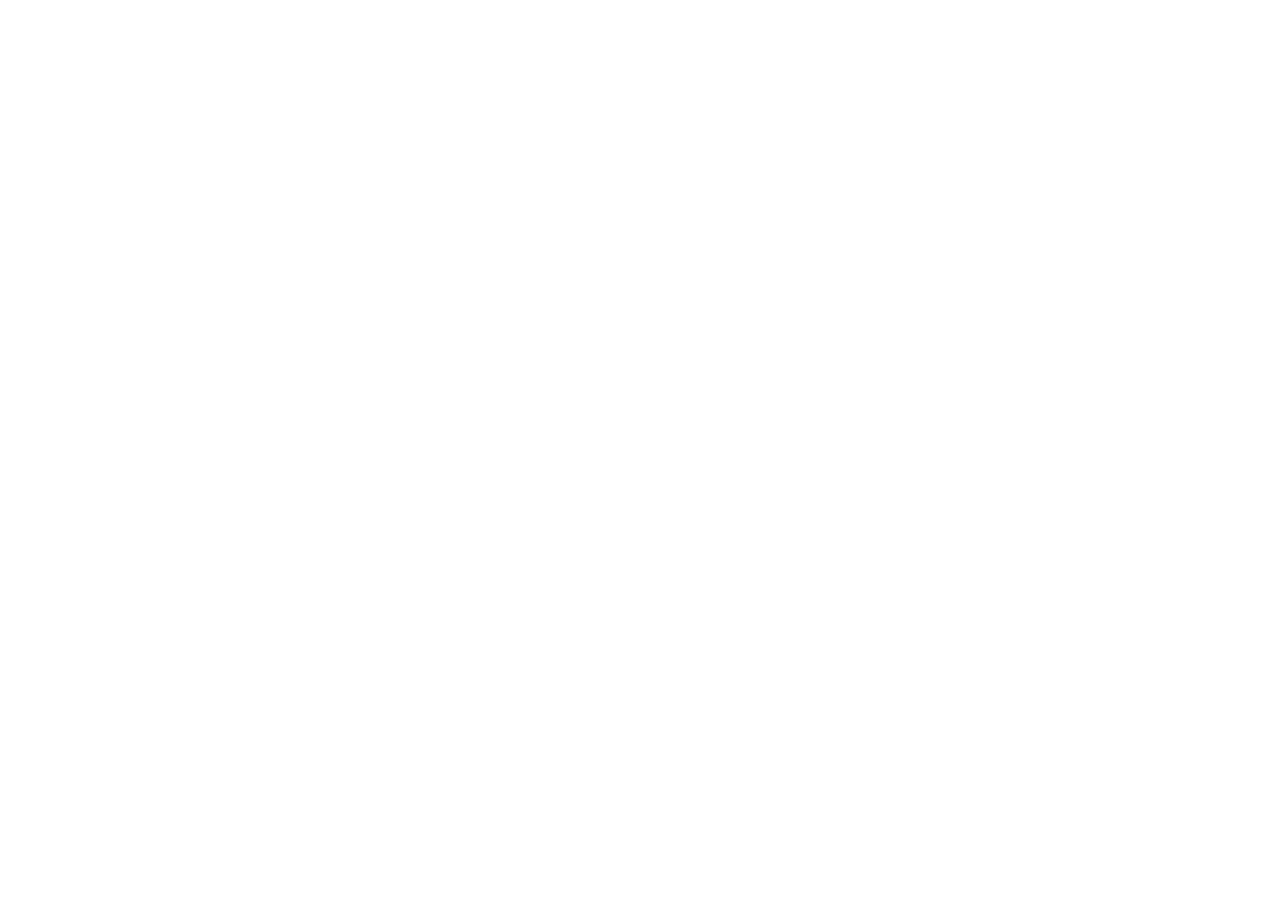
==== index.html @ 984938ab "first commit" ====
<!DOCTYPE html>
<html lang="en">
<head>
    <meta charset="UTF-8">
    <meta http-equiv="X-UA-Compatible" content="IE=edge">
    <meta name="viewport" content="width=device-width, initial-scale=1.0">
    <title>my Developer portfolio</title>
    <link rel="stylesheet" href="style.css">
</head>
<body>
    
</body>
</html>
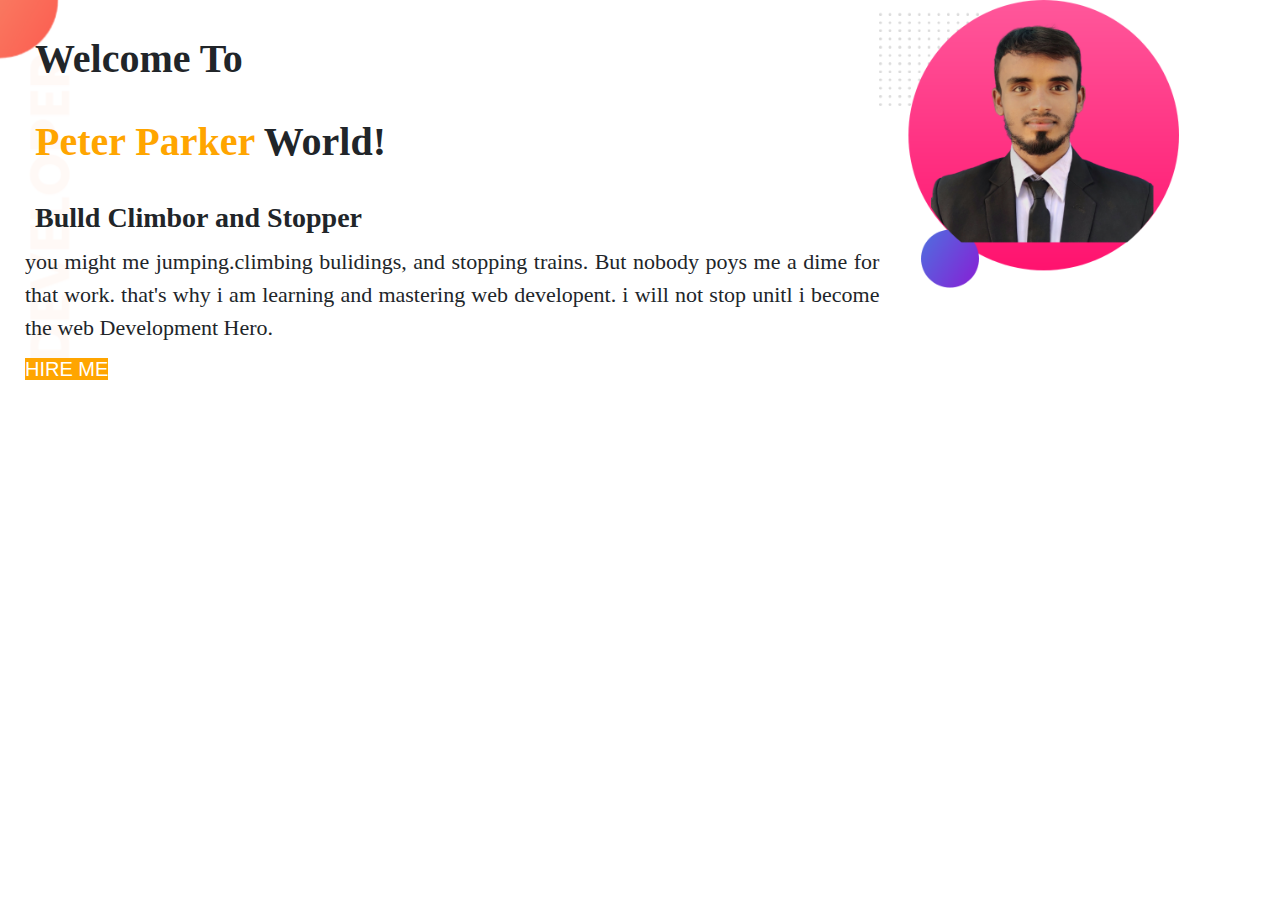
==== commit e5584ad9: "top bannar added" ====
--- a/index.html
+++ b/index.html
@@ -5,9 +5,38 @@
     <meta http-equiv="X-UA-Compatible" content="IE=edge">
     <meta name="viewport" content="width=device-width, initial-scale=1.0">
     <title>my Developer portfolio</title>
+    <!-- Latest compiled and minified CSS -->
+<link rel="stylesheet" href="https://cdn.jsdelivr.net/npm/bootstrap@4.6.1/dist/css/bootstrap.min.css">
+
     <link rel="stylesheet" href="style.css">
 </head>
 <body>
+   <div class="containe">
+    <section class="section1">
+        <div calss="header">
+            <h1>Welcome To</h1>
+            <h1><spen>Peter Parker</spen> World!</h1>
+            <h3>Bulld Climbor and Stopper</h3>
+            <p>you might me jumping.climbing bulidings, and stopping trains. But nobody poys me a dime for that work. that's why i am learning and mastering web developent. i will not stop unitl i become the web Development Hero.</p>
+            <a target="blank" class="web" href="https://web.programming-hero.com">HIRE ME</a>
+
+        </div>
+        <div class="mein">
+            <img class="baizid1" src="images/Baizid1.png" alt="">
+        </div>
+    </section>
+   </div>
+
+
+
     
+<!-- jQuery library -->
+<script src="https://cdn.jsdelivr.net/npm/jquery@3.5.1/dist/jquery.slim.min.js"></script>
+
+<!-- Popper JS -->
+<script src="https://cdn.jsdelivr.net/npm/popper.js@1.16.1/dist/umd/popper.min.js"></script>
+
+<!-- Latest compiled JavaScript -->
+<script src="https://cdn.jsdelivr.net/npm/bootstrap@4.6.1/dist/js/bootstrap.bundle.min.js"></script>
 </body>
 </html>--- a/style.css
+++ b/style.css
@@ -0,0 +1,42 @@
+
+spen{
+    color:orange;
+}
+h1,h2,h3{
+    font-family:Bahnschrift SemiBold SemiConden;
+    font-weight: 600;
+    Margin:35px 5px 0px 35px;
+}
+.section1{
+    display:flex;
+    background-image: url(images/top-banner.png);
+    background-repeat: no-repeat;
+}
+.header{
+    width:30%;
+}
+p{
+    text-align:justify;
+    font-family: Monotype Corsiva;
+    font-size:22px;
+    Margin:10px 0px 10px 25px;
+}
+.baizid1{
+   width:300px; 
+   height:auto;
+}
+.mein{
+   width:70%;
+}
+.web{
+    color:white;
+    background-color:orange;
+    font-size:20px;
+    text-decoration: none;
+    margin:10px 5px 10px 25px;
+    box-sizing: border-box;
+}
+
+.container{
+    
+}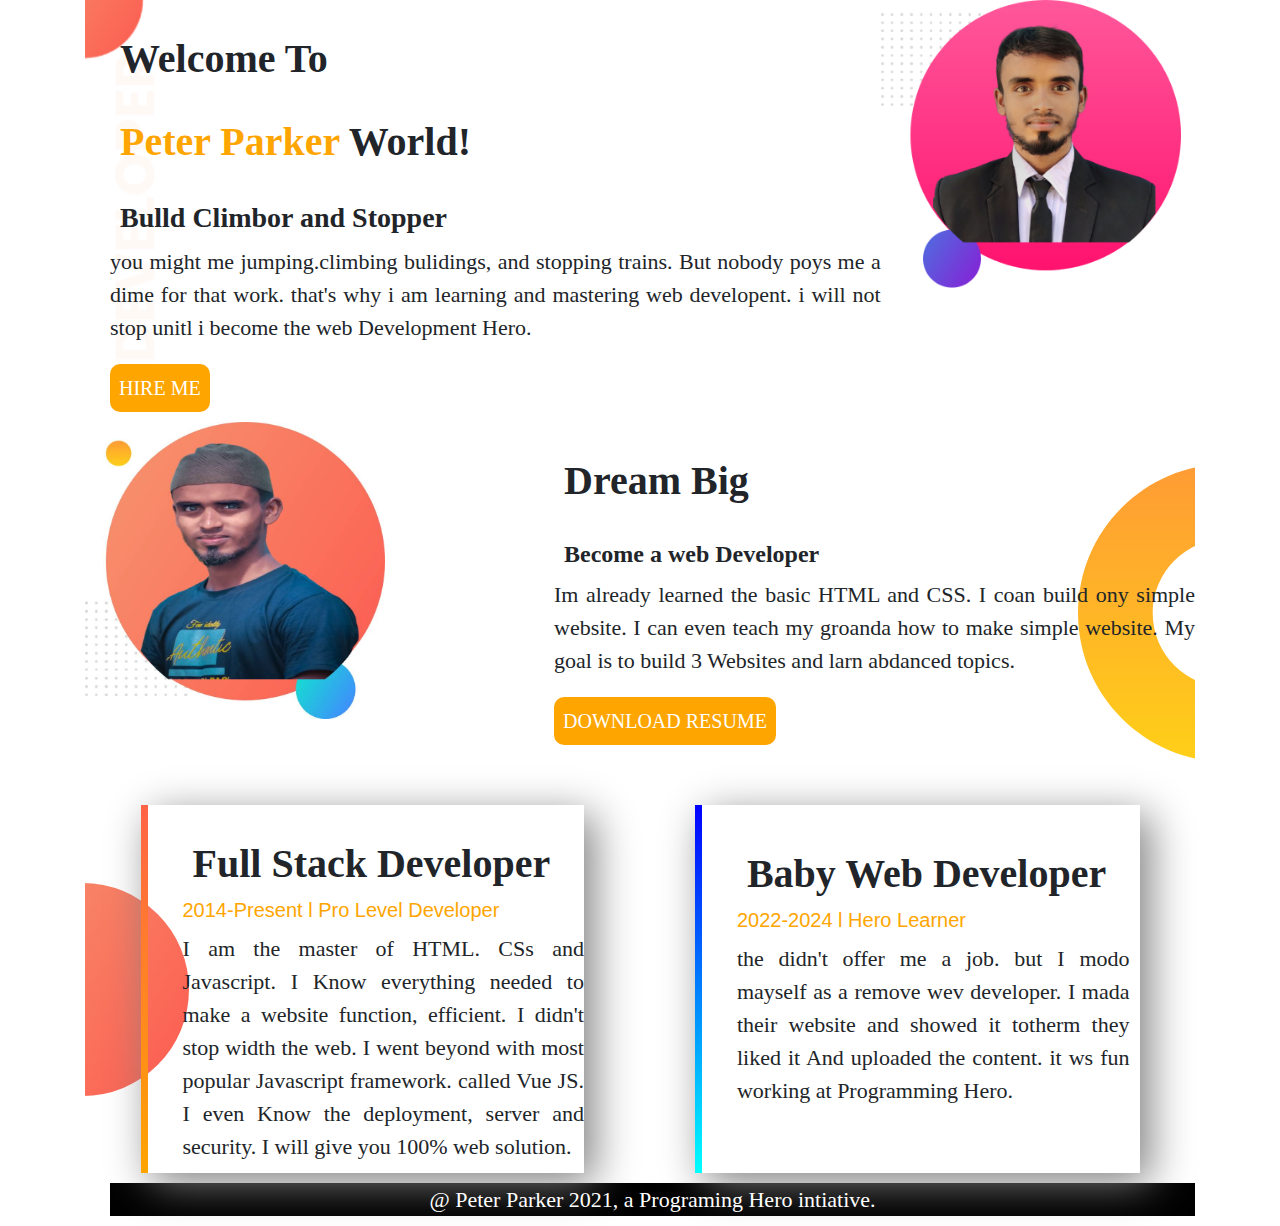
==== commit 51031842: "footer and experience" ====
--- a/index.html
+++ b/index.html
@@ -11,20 +11,46 @@
     <link rel="stylesheet" href="style.css">
 </head>
 <body>
-   <div class="containe">
+   <div class="container">
     <section class="section1">
         <div calss="header">
             <h1>Welcome To</h1>
             <h1><spen>Peter Parker</spen> World!</h1>
             <h3>Bulld Climbor and Stopper</h3>
             <p>you might me jumping.climbing bulidings, and stopping trains. But nobody poys me a dime for that work. that's why i am learning and mastering web developent. i will not stop unitl i become the web Development Hero.</p>
-            <a target="blank" class="web" href="https://web.programming-hero.com">HIRE ME</a>
+            <a target="blank" class="btn" href="https://web.programming-hero.com">HIRE ME</a>
 
         </div>
         <div class="mein">
             <img class="baizid1" src="images/Baizid1.png" alt="">
         </div>
     </section>
+
+    <section class="section2">
+        <div class="Abu">
+            <img class="baizid2" src="images/Baizid2.jpg" alt="">
+        </div>
+        <div class="Osman">
+            <h1>Dream Big</h1>
+            <h4>Become a web Developer</h4>
+            <p>Im already learned the basic HTML and CSS. I coan build ony simple website. I can even teach my groanda how to make simple website. My goal is to build 3 Websites and larn abdanced topics.</p>
+            <a class="btn" target="blank" href="https//githube.com">DOWNLOAD RESUME</a>
+        </div>
+    </section>
+    <div class="nahid">
+        <div class="Full">
+            <h1>Full Stack Developer</h1>
+            <h5>2014-Present l Pro Level Developer</h5>
+           <p> I am the master of HTML. CSs and Javascript. I Know everything needed to make a website function, efficient. I didn't stop width the web. I went beyond with most popular Javascript framework. called Vue JS. I even Know the deployment, server and security. I will give you 100% web solution.</p>
+        </div>
+        <div class="Baby">
+            <h1>Baby Web Developer</h1>
+            <h5>2022-2024 l Hero Learner</h5>
+                <p>the didn't offer me a job. but I modo mayself as a remove wev developer. I mada their website and showed it totherm they liked it And uploaded the content. it ws fun working at Programming Hero.</p> 
+
+        </div>
+    </div>
+    <footer><p class="footer">@ Peter Parker 2021, a Programing Hero intiative.</p></footer>
    </div>
 
 
--- a/style.css
+++ b/style.css
@@ -2,7 +2,7 @@
 spen{
     color:orange;
 }
-h1,h2,h3{
+h1,h2,h3,h4{
     font-family:Bahnschrift SemiBold SemiConden;
     font-weight: 600;
     Margin:35px 5px 0px 35px;
@@ -28,7 +28,7 @@
 .mein{
    width:70%;
 }
-.web{
+.btn{
     color:white;
     background-color:orange;
     font-size:20px;
@@ -39,4 +39,70 @@
 
 .container{
     
+}
+.baizid2{
+    width:300px; 
+    height:auto;
+}
+.Abu{
+    width:40%;
+    float:left;
+    
+}
+.Osman{
+    width:60%;
+    float:right;
+}
+.btn{
+    padding:8px;
+    border-radius:10px;
+    font-family: Bahnschrift SemiBold Condensed;
+}
+.section2{
+    display:flex;
+    background-image: url(images/dream-bg.png);
+    background-repeat: no-repeat;
+    background-position: right;
+    padding-bottom:50px;
+    
+}
+h5{
+    color:orange;
+    margin:10px 5px 10px 25px;
+}
+.nahid{
+    display:flex;
+    background-image: url(images/exp-bg.png);
+    background-position: left;
+    background-repeat: no-repeat;
+    
+}
+.Full{
+    Width:45%;
+    text-align: justify;
+    box-shadow: 10px 10px 40px gray;
+    margin-left:5%;
+    margin-right:5%;
+    padding-left:10px;
+
+     border-left:7px solid;
+     border-image:linear-gradient(tomato,orange);
+     border-image-slice: 1; 
+}
+.Baby{
+    width:45%;
+    text-align: justify;
+    box-shadow: 10px 10px 40px gray;
+    margin-left:5%;
+    margin-right:5%;
+    padding:10px;
+
+    border-left:7px solid;
+    border-image:linear-gradient(blue,cyan);
+    border-image-slice: 1; 
+}
+.footer{
+    background-color:black;
+    color:white;
+    text-align: center;
 }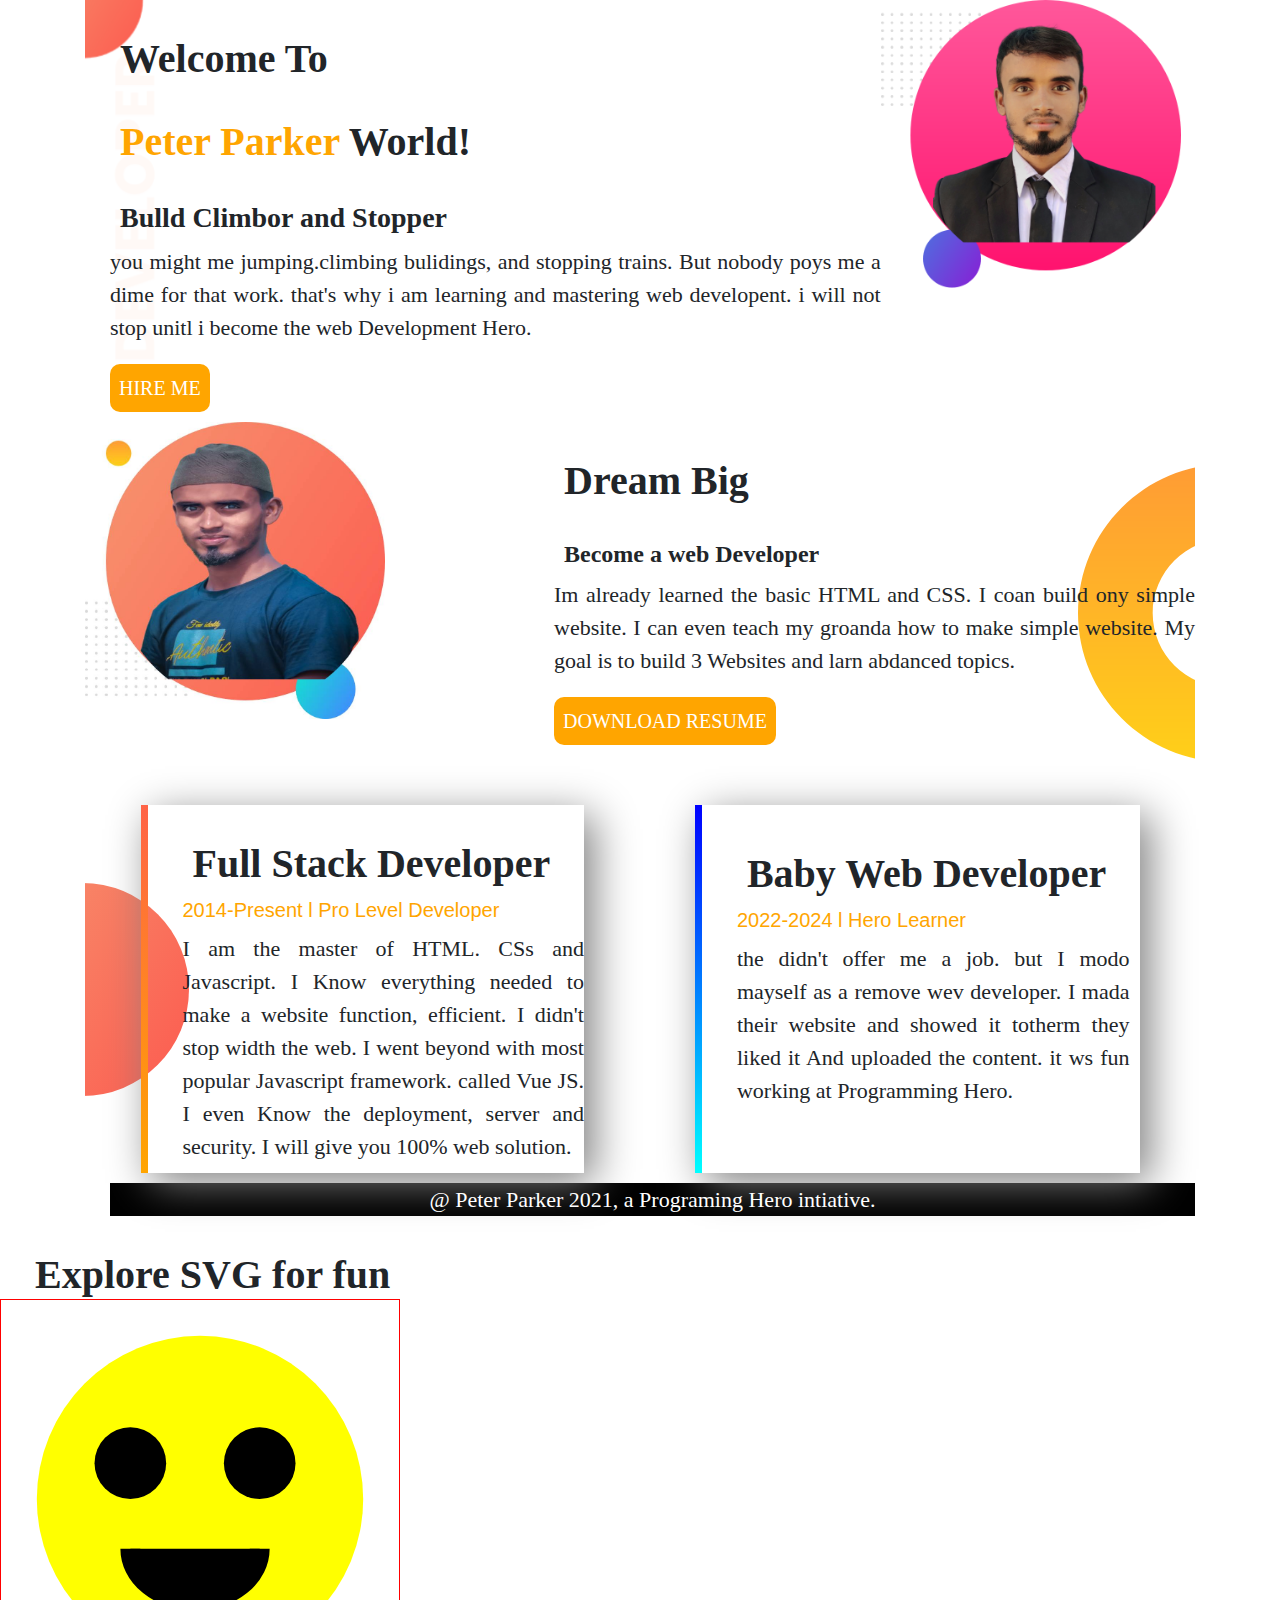
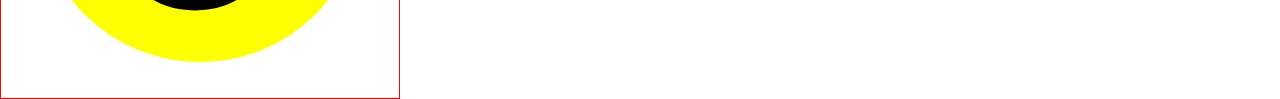
==== commit 4e7e9444: "first commit" ====
--- a/index.html
+++ b/index.html
@@ -55,6 +55,22 @@
 
 
 
+
+
+
+
+
+
+
+   <h1>Explore SVG for fun</h1>
+    <svg viewBox="0 0 200 200" style="border:1px solid red" width:="400" height="400">
+    <circle cx="100" cy="100" r="82" fill="yellow"></circle>
+    <circle cx="65" cy="82" r="18" fill="black"></circle>
+    <circle cx="130" cy="82" r="18" fill="black"></circle>
+    <path d="M65 125 A1, 0.8 0 0, 0 130 125" stroke="black" stroke-width="10"></path>
+    </svg>
+
+
     
 <!-- jQuery library -->
 <script src="https://cdn.jsdelivr.net/npm/jquery@3.5.1/dist/jquery.slim.min.js"></script>
--- a/style.css
+++ b/style.css
@@ -105,4 +105,13 @@
     background-color:black;
     color:white;
     text-align: center;
+}
+@media screen and (max-width:600px) {
+    .header{
+        flex-wrap: wrap;
+    }
+    .section1{
+        width:100%;
+        flex-wrap: wrap;
+    }
 }